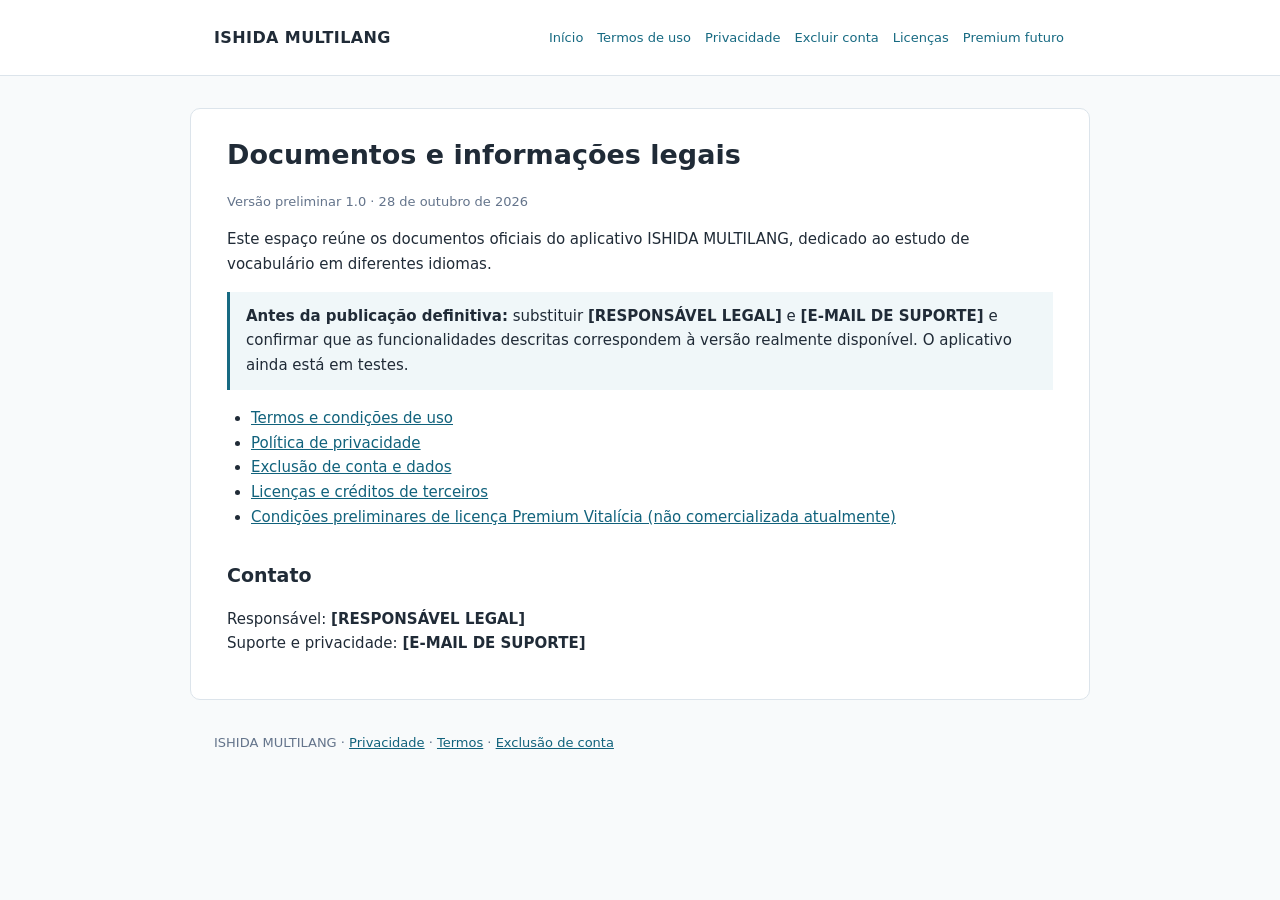
==== index.html @ 2c07a1c3 "Add files via upload" ====
<!doctype html><html lang="pt-BR"><head><meta charset="utf-8"><meta name="viewport" content="width=device-width,initial-scale=1"><meta name="robots" content="index,follow"><title>Documentos e informações legais — ISHIDA MULTILANG</title><meta name="description" content="Documentos legais do aplicativo ISHIDA MULTILANG"><link rel="stylesheet" href="style.css"></head><body><header><div class="wrap"><a class="brand" href="index.html">ISHIDA MULTILANG</a><nav aria-label="Navegação"><a href="index.html">Início</a><a href="terms.html">Termos de uso</a><a href="privacy.html">Privacidade</a><a href="delete-account.html">Excluir conta</a><a href="licenses.html">Licenças</a><a href="premium-license.html">Premium futuro</a></nav></div></header><main><h1>Documentos e informações legais</h1><p class="meta">Versão preliminar 1.0 · 28 de outubro de 2026</p><p>Este espaço reúne os documentos oficiais do aplicativo ISHIDA MULTILANG, dedicado ao estudo de vocabulário em diferentes idiomas.</p><p class="note"><strong>Antes da publicação definitiva:</strong> substituir <strong>[RESPONSÁVEL LEGAL]</strong> e <strong>[E-MAIL DE SUPORTE]</strong> e confirmar que as funcionalidades descritas correspondem à versão realmente disponível. O aplicativo ainda está em testes.</p><ul><li><a href="terms.html">Termos e condições de uso</a></li><li><a href="privacy.html">Política de privacidade</a></li><li><a href="delete-account.html">Exclusão de conta e dados</a></li><li><a href="licenses.html">Licenças e créditos de terceiros</a></li><li><a href="premium-license.html">Condições preliminares de licença Premium Vitalícia (não comercializada atualmente)</a></li></ul><h2>Contato</h2><p>Responsável: <strong>[RESPONSÁVEL LEGAL]</strong><br>Suporte e privacidade: <strong>[E-MAIL DE SUPORTE]</strong></p></main><footer>ISHIDA MULTILANG · <a href="privacy.html">Privacidade</a> · <a href="terms.html">Termos</a> · <a href="delete-account.html">Exclusão de conta</a></footer></body></html>
---- style.css ----
:root{color-scheme:light;--ink:#202b37;--muted:#64748b;--accent:#176a82;--line:#dce4eb;--paper:#f8fafb}*{box-sizing:border-box}body{font-family:system-ui,-apple-system,Segoe UI,Arial,sans-serif;color:var(--ink);background:var(--paper);margin:0;line-height:1.65}header{background:#fff;border-bottom:1px solid var(--line)}.wrap{max-width:900px;margin:auto;padding:22px 24px}header .wrap{display:flex;gap:16px;justify-content:space-between;align-items:center;flex-wrap:wrap}header a.brand{font-weight:750;color:var(--ink);text-decoration:none;letter-spacing:.025em}nav{display:flex;gap:10px;flex-wrap:wrap}nav a{font-size:13px;color:var(--accent);text-decoration:none;padding:5px 2px}nav a:hover{text-decoration:underline}main{background:white;margin:32px auto;max-width:900px;border:1px solid var(--line);border-radius:10px;padding:28px 36px}h1{font-size:27px;line-height:1.3;margin-top:0}h2{font-size:19px;margin-top:30px}p,li{font-size:15px}ul{padding-left:24px}.note{border-left:3px solid var(--accent);background:#f0f7f9;padding:12px 16px}.meta,footer{color:var(--muted);font-size:13px}footer{margin:25px auto 45px;max-width:900px;padding:0 24px}a{color:#11627c}code{background:#eef2f6;padding:1px 5px;border-radius:4px}@media(max-width:650px){main{margin:0 auto;border-radius:0;padding:23px 18px;border-left:0;border-right:0}.wrap{padding:15px 18px}}
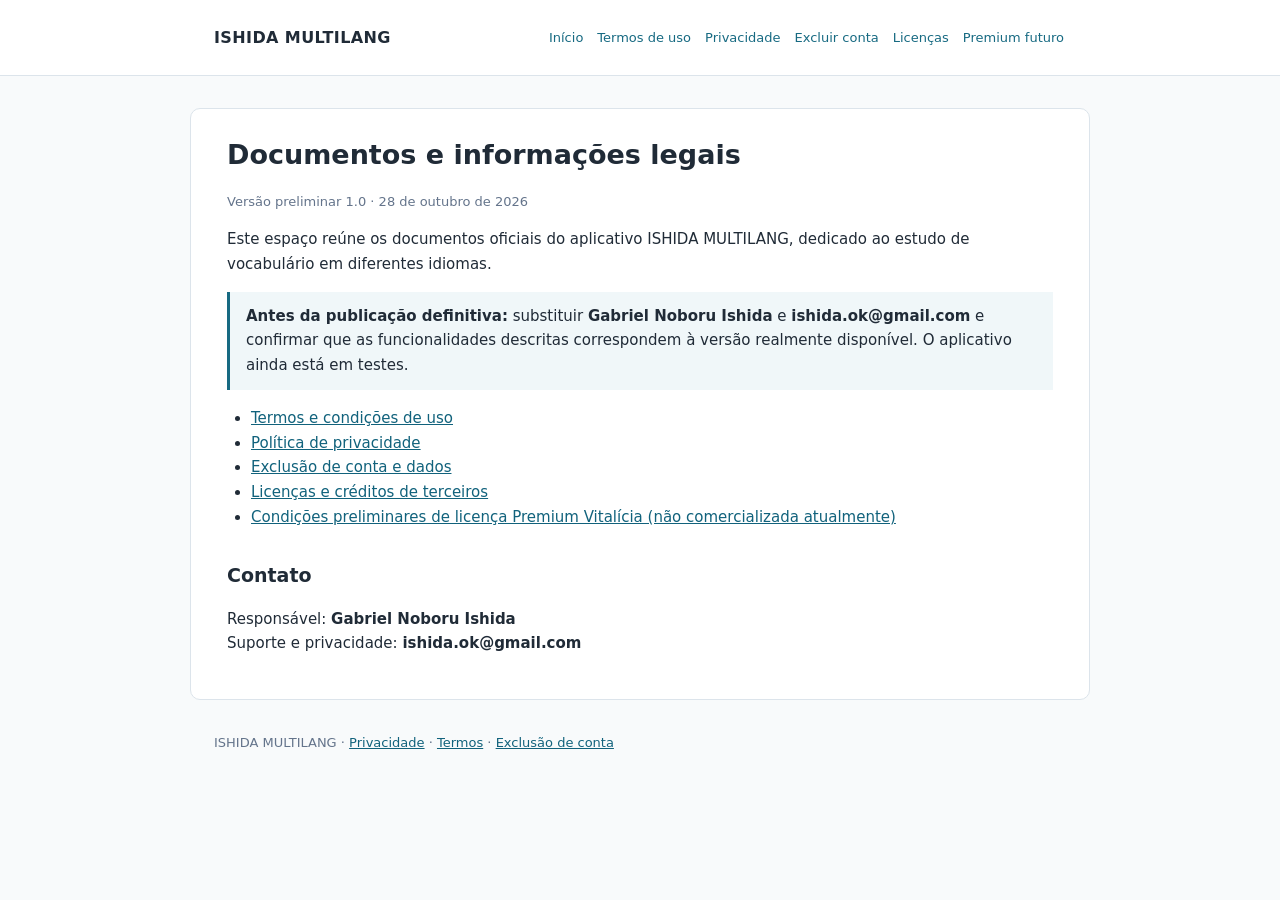
==== commit 96da6c15: "Set legal representative and public support email" ====
--- a/index.html
+++ b/index.html
@@ -1 +1 @@
-<!doctype html><html lang="pt-BR"><head><meta charset="utf-8"><meta name="viewport" content="width=device-width,initial-scale=1"><meta name="robots" content="index,follow"><title>Documentos e informações legais — ISHIDA MULTILANG</title><meta name="description" content="Documentos legais do aplicativo ISHIDA MULTILANG"><link rel="stylesheet" href="style.css"></head><body><header><div class="wrap"><a class="brand" href="index.html">ISHIDA MULTILANG</a><nav aria-label="Navegação"><a href="index.html">Início</a><a href="terms.html">Termos de uso</a><a href="privacy.html">Privacidade</a><a href="delete-account.html">Excluir conta</a><a href="licenses.html">Licenças</a><a href="premium-license.html">Premium futuro</a></nav></div></header><main><h1>Documentos e informações legais</h1><p class="meta">Versão preliminar 1.0 · 28 de outubro de 2026</p><p>Este espaço reúne os documentos oficiais do aplicativo ISHIDA MULTILANG, dedicado ao estudo de vocabulário em diferentes idiomas.</p><p class="note"><strong>Antes da publicação definitiva:</strong> substituir <strong>[RESPONSÁVEL LEGAL]</strong> e <strong>[E-MAIL DE SUPORTE]</strong> e confirmar que as funcionalidades descritas correspondem à versão realmente disponível. O aplicativo ainda está em testes.</p><ul><li><a href="terms.html">Termos e condições de uso</a></li><li><a href="privacy.html">Política de privacidade</a></li><li><a href="delete-account.html">Exclusão de conta e dados</a></li><li><a href="licenses.html">Licenças e créditos de terceiros</a></li><li><a href="premium-license.html">Condições preliminares de licença Premium Vitalícia (não comercializada atualmente)</a></li></ul><h2>Contato</h2><p>Responsável: <strong>[RESPONSÁVEL LEGAL]</strong><br>Suporte e privacidade: <strong>[E-MAIL DE SUPORTE]</strong></p></main><footer>ISHIDA MULTILANG · <a href="privacy.html">Privacidade</a> · <a href="terms.html">Termos</a> · <a href="delete-account.html">Exclusão de conta</a></footer></body></html>+<!doctype html><html lang="pt-BR"><head><meta charset="utf-8"><meta name="viewport" content="width=device-width,initial-scale=1"><meta name="robots" content="index,follow"><title>Documentos e informações legais — ISHIDA MULTILANG</title><meta name="description" content="Documentos legais do aplicativo ISHIDA MULTILANG"><link rel="stylesheet" href="style.css"></head><body><header><div class="wrap"><a class="brand" href="index.html">ISHIDA MULTILANG</a><nav aria-label="Navegação"><a href="index.html">Início</a><a href="terms.html">Termos de uso</a><a href="privacy.html">Privacidade</a><a href="delete-account.html">Excluir conta</a><a href="licenses.html">Licenças</a><a href="premium-license.html">Premium futuro</a></nav></div></header><main><h1>Documentos e informações legais</h1><p class="meta">Versão preliminar 1.0 · 28 de outubro de 2026</p><p>Este espaço reúne os documentos oficiais do aplicativo ISHIDA MULTILANG, dedicado ao estudo de vocabulário em diferentes idiomas.</p><p class="note"><strong>Antes da publicação definitiva:</strong> substituir <strong>Gabriel Noboru Ishida</strong> e <strong>ishida.ok@gmail.com</strong> e confirmar que as funcionalidades descritas correspondem à versão realmente disponível. O aplicativo ainda está em testes.</p><ul><li><a href="terms.html">Termos e condições de uso</a></li><li><a href="privacy.html">Política de privacidade</a></li><li><a href="delete-account.html">Exclusão de conta e dados</a></li><li><a href="licenses.html">Licenças e créditos de terceiros</a></li><li><a href="premium-license.html">Condições preliminares de licença Premium Vitalícia (não comercializada atualmente)</a></li></ul><h2>Contato</h2><p>Responsável: <strong>Gabriel Noboru Ishida</strong><br>Suporte e privacidade: <strong>ishida.ok@gmail.com</strong></p></main><footer>ISHIDA MULTILANG · <a href="privacy.html">Privacidade</a> · <a href="terms.html">Termos</a> · <a href="delete-account.html">Exclusão de conta</a></footer></body></html>
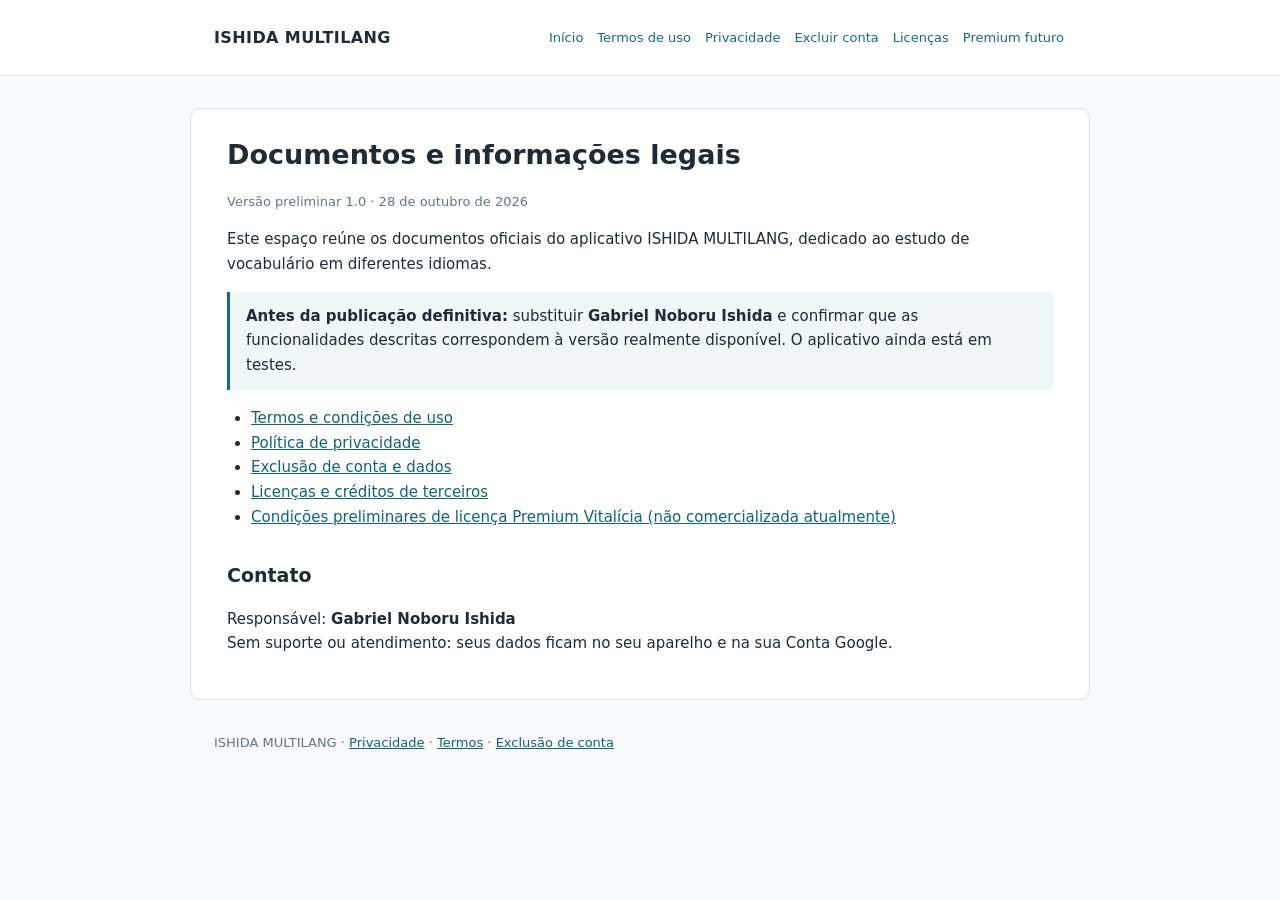
==== commit 1000002a: "Legal 1.2: sem e-mail de contato nem atendimento; público inclui crianças Co-Authored-By: Claude Opu" ====
--- a/index.html
+++ b/index.html
@@ -1 +1 @@
-<!doctype html><html lang="pt-BR"><head><meta charset="utf-8"><meta name="viewport" content="width=device-width,initial-scale=1"><meta name="robots" content="index,follow"><title>Documentos e informações legais — ISHIDA MULTILANG</title><meta name="description" content="Documentos legais do aplicativo ISHIDA MULTILANG"><link rel="stylesheet" href="style.css"></head><body><header><div class="wrap"><a class="brand" href="index.html">ISHIDA MULTILANG</a><nav aria-label="Navegação"><a href="index.html">Início</a><a href="terms.html">Termos de uso</a><a href="privacy.html">Privacidade</a><a href="delete-account.html">Excluir conta</a><a href="licenses.html">Licenças</a><a href="premium-license.html">Premium futuro</a></nav></div></header><main><h1>Documentos e informações legais</h1><p class="meta">Versão preliminar 1.0 · 28 de outubro de 2026</p><p>Este espaço reúne os documentos oficiais do aplicativo ISHIDA MULTILANG, dedicado ao estudo de vocabulário em diferentes idiomas.</p><p class="note"><strong>Antes da publicação definitiva:</strong> substituir <strong>Gabriel Noboru Ishida</strong> e <strong>ishida.ok@gmail.com</strong> e confirmar que as funcionalidades descritas correspondem à versão realmente disponível. O aplicativo ainda está em testes.</p><ul><li><a href="terms.html">Termos e condições de uso</a></li><li><a href="privacy.html">Política de privacidade</a></li><li><a href="delete-account.html">Exclusão de conta e dados</a></li><li><a href="licenses.html">Licenças e créditos de terceiros</a></li><li><a href="premium-license.html">Condições preliminares de licença Premium Vitalícia (não comercializada atualmente)</a></li></ul><h2>Contato</h2><p>Responsável: <strong>Gabriel Noboru Ishida</strong><br>Suporte e privacidade: <strong>ishida.ok@gmail.com</strong></p></main><footer>ISHIDA MULTILANG · <a href="privacy.html">Privacidade</a> · <a href="terms.html">Termos</a> · <a href="delete-account.html">Exclusão de conta</a></footer></body></html>+<!doctype html><html lang="pt-BR"><head><meta charset="utf-8"><meta name="viewport" content="width=device-width,initial-scale=1"><meta name="robots" content="index,follow"><title>Documentos e informações legais — ISHIDA MULTILANG</title><meta name="description" content="Documentos legais do aplicativo ISHIDA MULTILANG"><link rel="stylesheet" href="style.css"></head><body><header><div class="wrap"><a class="brand" href="index.html">ISHIDA MULTILANG</a><nav aria-label="Navegação"><a href="index.html">Início</a><a href="terms.html">Termos de uso</a><a href="privacy.html">Privacidade</a><a href="delete-account.html">Excluir conta</a><a href="licenses.html">Licenças</a><a href="premium-license.html">Premium futuro</a></nav></div></header><main><h1>Documentos e informações legais</h1><p class="meta">Versão preliminar 1.0 · 28 de outubro de 2026</p><p>Este espaço reúne os documentos oficiais do aplicativo ISHIDA MULTILANG, dedicado ao estudo de vocabulário em diferentes idiomas.</p><p class="note"><strong>Antes da publicação definitiva:</strong> substituir <strong>Gabriel Noboru Ishida</strong> e confirmar que as funcionalidades descritas correspondem à versão realmente disponível. O aplicativo ainda está em testes.</p><ul><li><a href="terms.html">Termos e condições de uso</a></li><li><a href="privacy.html">Política de privacidade</a></li><li><a href="delete-account.html">Exclusão de conta e dados</a></li><li><a href="licenses.html">Licenças e créditos de terceiros</a></li><li><a href="premium-license.html">Condições preliminares de licença Premium Vitalícia (não comercializada atualmente)</a></li></ul><h2>Contato</h2><p>Responsável: <strong>Gabriel Noboru Ishida</strong><br>Sem suporte ou atendimento: seus dados ficam no seu aparelho e na sua Conta Google.</p></main><footer>ISHIDA MULTILANG · <a href="privacy.html">Privacidade</a> · <a href="terms.html">Termos</a> · <a href="delete-account.html">Exclusão de conta</a></footer></body></html>
--- a/style.css
+++ b/style.css
@@ -1,2 +1,3 @@
 
-:root{color-scheme:light;--ink:#202b37;--muted:#64748b;--accent:#176a82;--line:#dce4eb;--paper:#f8fafb}*{box-sizing:border-box}body{font-family:system-ui,-apple-system,Segoe UI,Arial,sans-serif;color:var(--ink);background:var(--paper);margin:0;line-height:1.65}header{background:#fff;border-bottom:1px solid var(--line)}.wrap{max-width:900px;margin:auto;padding:22px 24px}header .wrap{display:flex;gap:16px;justify-content:space-between;align-items:center;flex-wrap:wrap}header a.brand{font-weight:750;color:var(--ink);text-decoration:none;letter-spacing:.025em}nav{display:flex;gap:10px;flex-wrap:wrap}nav a{font-size:13px;color:var(--accent);text-decoration:none;padding:5px 2px}nav a:hover{text-decoration:underline}main{background:white;margin:32px auto;max-width:900px;border:1px solid var(--line);border-radius:10px;padding:28px 36px}h1{font-size:27px;line-height:1.3;margin-top:0}h2{font-size:19px;margin-top:30px}p,li{font-size:15px}ul{padding-left:24px}.note{border-left:3px solid var(--accent);background:#f0f7f9;padding:12px 16px}.meta,footer{color:var(--muted);font-size:13px}footer{margin:25px auto 45px;max-width:900px;padding:0 24px}a{color:#11627c}code{background:#eef2f6;padding:1px 5px;border-radius:4px}@media(max-width:650px){main{margin:0 auto;border-radius:0;padding:23px 18px;border-left:0;border-right:0}.wrap{padding:15px 18px}}+:root{color-scheme:light;--ink:#202b37;--muted:#64748b;--accent:#176a82;--line:#dce4eb;--paper:#f8fafb}*{box-sizing:border-box}body{font-family:system-ui,-apple-system,Segoe UI,Arial,sans-serif;color:var(--ink);background:var(--paper);margin:0;line-height:1.65}header{background:#fff;border-bottom:1px solid var(--line)}.wrap{max-width:900px;margin:auto;padding:22px 24px}header .wrap{display:flex;gap:16px;justify-content:space-between;align-items:center;flex-wrap:wrap}header a.brand{font-weight:750;color:var(--ink);text-decoration:none;letter-spacing:.025em}nav{display:flex;gap:10px;flex-wrap:wrap}nav a{font-size:13px;color:var(--accent);text-decoration:none;padding:5px 2px}nav a:hover{text-decoration:underline}main{background:white;margin:32px auto;max-width:900px;border:1px solid var(--line);border-radius:10px;padding:28px 36px}h1{font-size:27px;line-height:1.3;margin-top:0}h2{font-size:19px;margin-top:30px}p,li{font-size:15px}ul{padding-left:24px}.note{border-left:3px solid var(--accent);background:#f0f7f9;padding:12px 16px}.meta,footer{color:var(--muted);font-size:13px}footer{margin:25px auto 45px;max-width:900px;padding:0 24px}a{color:#11627c}code{background:#eef2f6;padding:1px 5px;border-radius:4px}@media(max-width:650px){main{margin:0 auto;border-radius:0;padding:23px 18px;border-left:0;border-right:0}.wrap{padding:15px 18px}}
+table{border-collapse:collapse;width:100%;margin:.6em 0;font-size:.95em}th,td{border:1px solid #ccd;padding:.35em .5em;text-align:left;vertical-align:top}th{background:#eef2f1}
